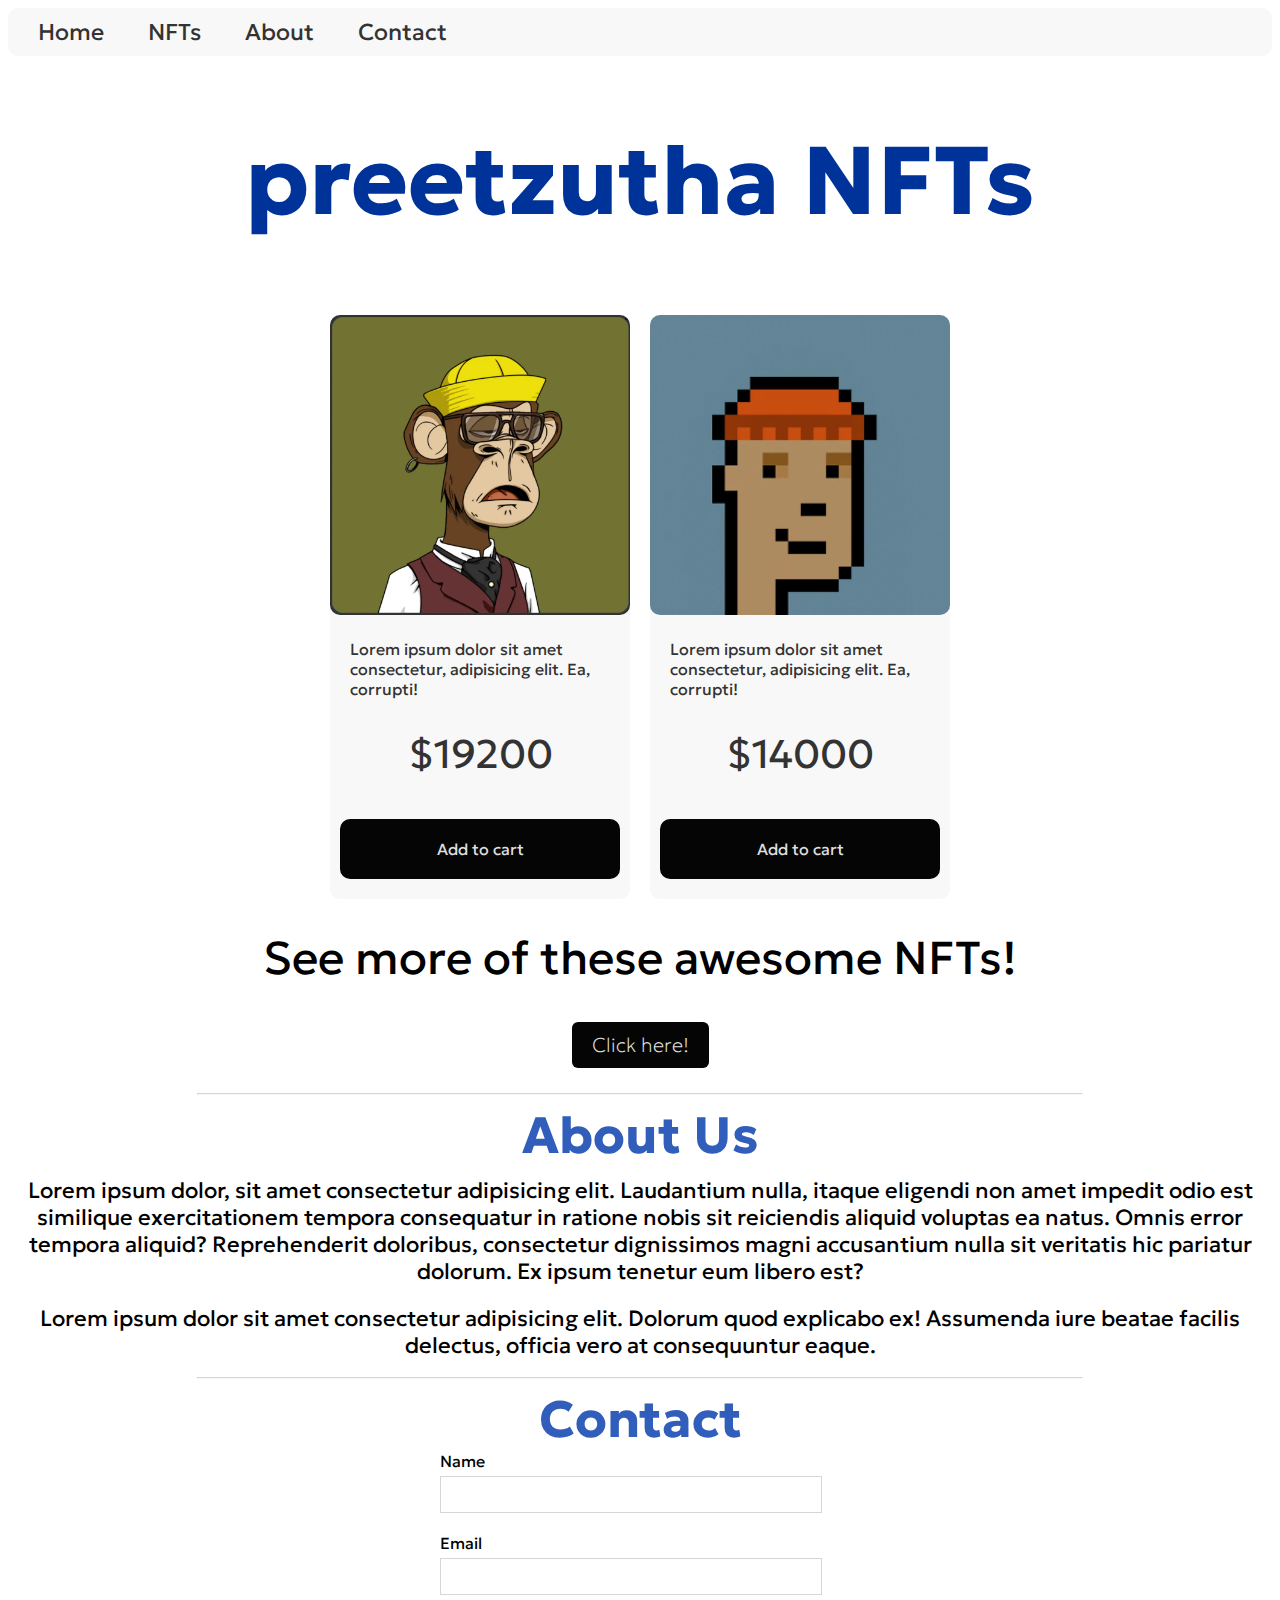
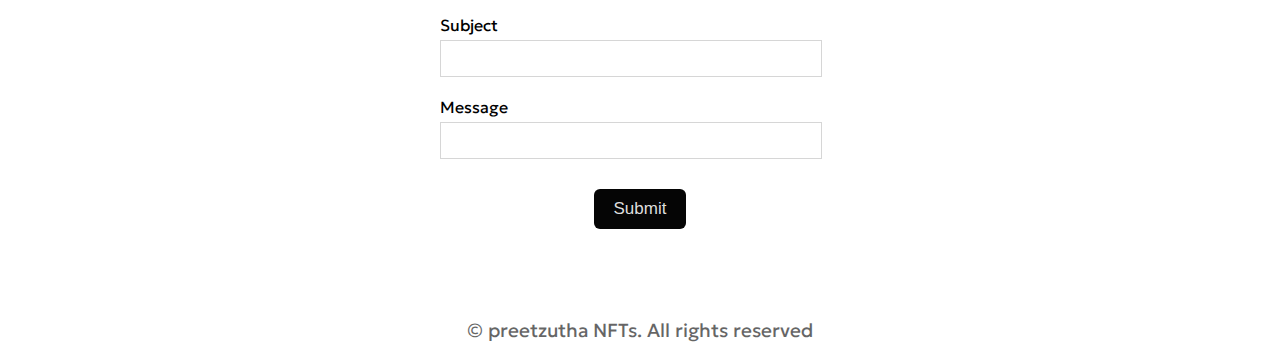
==== index.html @ bccea541 "🎉 Uploaded" ====
<!DOCTYPE html>
<html lang="en">

<head>
    <meta charset="UTF-8">
    <meta http-equiv="X-UA-Compatible" content="IE=edge">
    <meta name="viewport" content="width=device-width, initial-scale=1.0">
    <link rel="stylesheet" href="../style.css" />
    <title>preezutha NFTs</title>
</head>

<body>

    <nav>
        <ul class="navbar-list">
            <li> <a href="index.html">Home</a></li>
            <li> <a href="pages/nfts.html">NFTs</a></li>
            <li> <a href="#about">About</a></li>
            <li> <a href="#contact">Contact</a></li>
        </ul>
    </nav>

    <div class="main-title">
        <h1>preetzutha NFTs</h1>
    </div>

    <div class="products">


        <div class="product-card">
            <img height="300" width="300" src="../images/nft-2.png" />
            <p class="product-info">Lorem ipsum dolor sit amet consectetur, adipisicing elit. Ea, corrupti!</p>
            <p class="product-price">$19200</p>
            <a href="pages/thank-you.html" class="buy-button">
                <div class="at-cart">
                    Add to cart
                </div>
            </a>
        </div>
        <div class="product-card">
            <img height="300" width="300" src="../images/nft-3.png" />
            <p class="product-info">Lorem ipsum dolor sit amet consectetur, adipisicing elit. Ea, corrupti!</p>
            <p class="product-price">$14000</p>
            <a href="pages/thank-you.html" class="buy-button">
                <div class="at-cart">
                    Add to cart
                </div>
            </a>
        </div>


    </div>
    <div class="sm-page">
        <div>See more of these awesome NFTs!</div>
        <a href="./pages/nfts.html">Click here!</a>
    </div>
    <br />
    <hr />

    <div id="about">
        <h2 class="h2-title">About Us</h2>
        <p class="about-information">
            Lorem ipsum dolor, sit amet consectetur adipisicing elit. Laudantium nulla, itaque eligendi non amet impedit
            odio est similique exercitationem tempora consequatur in ratione nobis sit reiciendis aliquid voluptas ea
            natus. Omnis error tempora aliquid? Reprehenderit doloribus, consectetur dignissimos magni accusantium nulla
            sit veritatis hic pariatur dolorum. Ex ipsum tenetur eum libero est?
        </p>

        <p class="about-information">
            Lorem ipsum dolor sit amet consectetur adipisicing elit. Dolorum quod explicabo ex! Assumenda iure beatae
            facilis delectus, officia vero at consequuntur eaque.
        </p>
    </div>
    <hr />

    <div id="contact">
        <h2 class="h2-title">Contact</h2>

        <form class="contact-form">


            <div class="form-group">
                <label for="name">Name</label>
                <input type="text" name="name" id="name" autocomplete="off" required>
            </div>
            <div class="form-group">
                <label for="email">Email</label>
                <input type="email" name="email" id="email" autocomplete="off" required>
            </div>
            <div class="form-group">
                <label for="subject">Subject</label>
                <input type="text" name="subject" id="subject" autocomplete="off" required>
            </div>
            <div class="form-group">
                <label for="message">Message</label>
                <input type="text" name="message" id="message" autocomplete="off" required>
            </div>
            <a class="submit">

                <button type="submit">Submit</button>
            </a>

        </form>
    </div>


    <footer class="footer">
        <p>© preetzutha NFTs. All rights reserved</p>
    </footer>

    <script src="../main.js"></script>
</body>

</html>
---- style.css ----
@import url('https://fonts.googleapis.com/css2?family=Poppins&display=swap');
@import url('https://fonts.googleapis.com/css2?family=Geologica&display=swap');

html {
    scroll-behavior: smooth;
}

body {
    background-color: #FFFFFF;
    font-family: 'Geologica', sans-serif;
}

ul {
    list-style-type: none;
    margin: 0;
    padding: 10px;
    background-color: #F8F8F8;
    border-radius: 10px;
}

li {
    display: inline;
    padding: 10px;
    font-size: 23px;
    padding-top: 10px;
}

@media screen and (max-width: 768px) {
    .navbar-list {
        flex-direction: column;
        align-items: center;
    }

    .navbar-list li {
        font-size: 25px;
        margin-right: 0;
        margin-bottom: 10px;
    }
}

a {
    padding: 10px;
    color: #333333;
    text-decoration: none;
}

img {
    border-radius: 10px;
}

.products {
    display: flex;
    justify-content: center;
    /* Align cards horizontally in the center */
    flex-wrap: wrap;
    /* Wrap cards onto a new line when there's not enough space */
}

@media screen and (max-width: 768px) {
    .product-card {
        width: 100%;
        /* Set cards to take full width on smaller screens */
    }
}

.product-card {
    background-color: #F8F8F8;
    margin: auto;
    max-width: 300px;
    margin-top: 10px;
    float: left;
    margin: 10px;
    text-align: center;
    border-radius: 10px;
    transition: 1s;
}

.product-card:hover {
    box-shadow: 0 8px 20px rgba(0, 0, 0, 0.2);
    transition: 1s;

}

.product-info {
    padding: 10px;
    margin: 10px;
    color: #333333;
    text-align: left;
}

.product-price {
    color: #333333;
    font-size: 40px;
    padding: 10px;
    margin: 10px;
    padding-bottom: -10px;
}

.buy-button {
    text-align: center;
    padding: 10px;
    margin: 10px;
}

.at-cart {
    text-align: center;
    background-color: #050505;
    margin-left: 10px;
    margin-right: 10px;
    border-radius: 10px;
    padding: 20px;
    color: #DDDDDD;
    transition: 1s;
}

.at-cart:hover {
    border-radius: 100px;
}

.main-title {
    color: #003399;
    text-align: center;
    font-size: clamp(24px, 6vw, 48px);
}


.h2-title {
    color: #315eba;
    text-align: center;
    margin: auto;
    padding: 0;
    font-size: clamp(27px, 9vw, 51px);
}


.footer {
    text-align: center;
    font-size: clamp(19px, 1vw, 43px);
    padding-top: 60px;
    opacity: 60%;
}

.sm-page {
    text-align: center;
    font-size: clamp(22px, 4vw, 46px);
}

.sm-page div {
    margin: 10px;
    padding: 10px;
}

.sm-page a {
    background-color: #050505;
    color: #DDDDDD;
    font-size: 20px;
    padding-right: 20px;
    margin: auto;
    padding-left: 20px;
    border-radius: 6px;
    font-weight: 100;
    transition: 1s;
}

.sm-page a:hover {
    border-radius: 100px;
}

.submit a {
    background-color: #050505;
    color: white;
    font-size: 30px;
    font-weight: 100;
}

.about-information {
    font-size: calc(17px + 0.390625vw);
    padding: 10px;
    margin: auto;
    text-align: center;

}


hr {
    width: 70%;
    margin-left: auto;
    margin-right: auto;
    opacity: 40%;
}



.contact-form {
    max-width: 400px;
    margin: 0 auto;
}

.form-group {
    margin-bottom: 20px;
}

label {
    display: block;
    margin-bottom: 5px;
}

input,
textarea {
    width: 90%;
    padding: 10px;
    border: 1px solid #ccc;
    opacity: 80%;

}


.submit {
    display: flex;
    flex-wrap: wrap;
    justify-content: center;
}

.submit button {
    padding: 10px 20px;
    margin: auto;
    border: none;
    cursor: pointer;

    border-radius: 6px;
    background-color: #050505;
    color: #DDDDDD;
    font-size: 17px;
    transition: 1s;
}

button:hover {
    border-radius: 100px;
}
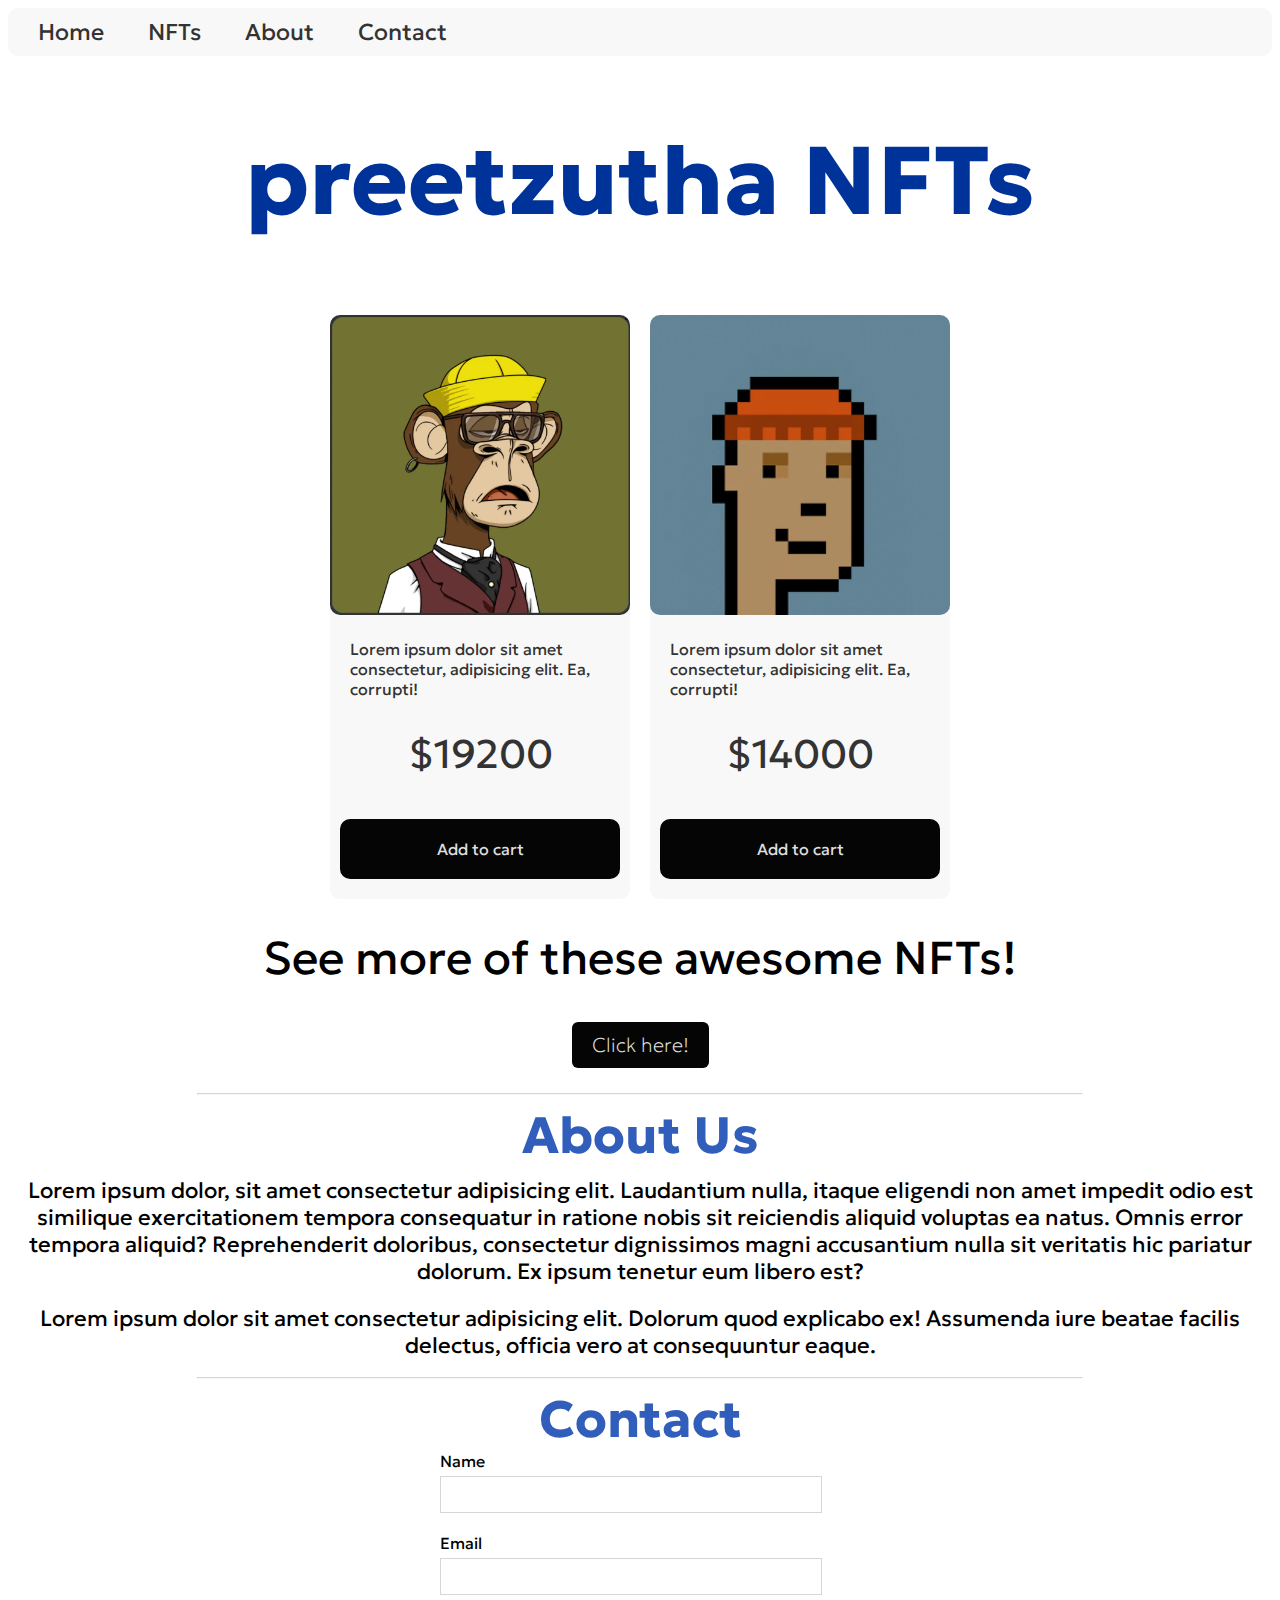
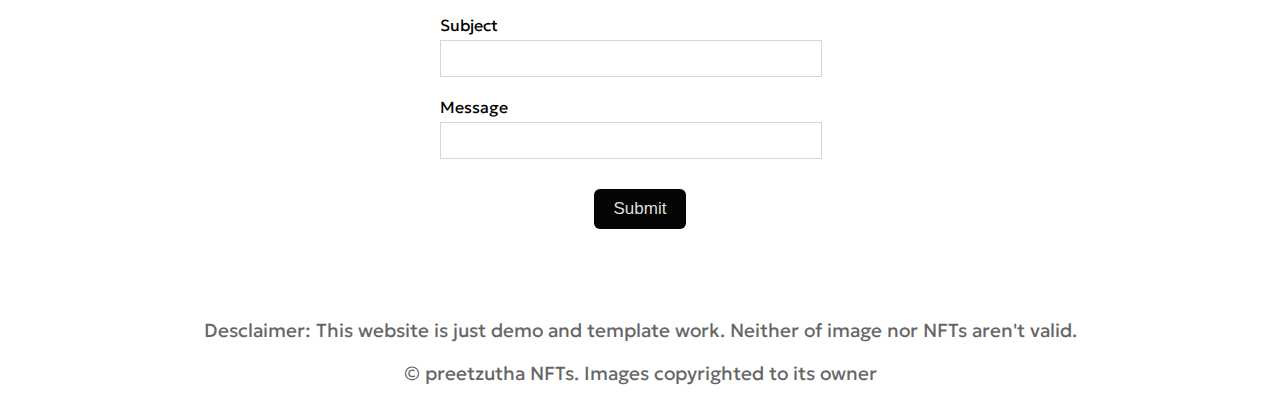
==== commit a962d2a3: "🎉 Code Update, New Demo Images" ====
--- a/index.html
+++ b/index.html
@@ -1,114 +1,135 @@
 <!DOCTYPE html>
 <html lang="en">
-
-<head>
-    <meta charset="UTF-8">
-    <meta http-equiv="X-UA-Compatible" content="IE=edge">
-    <meta name="viewport" content="width=device-width, initial-scale=1.0">
+  <head>
+    <meta charset="UTF-8" />
+    <meta http-equiv="X-UA-Compatible" content="IE=edge" />
+    <meta name="viewport" content="width=device-width, initial-scale=1.0" />
     <link rel="stylesheet" href="../style.css" />
     <title>preezutha NFTs</title>
-</head>
+  </head>
 
-<body>
-
+  <body>
     <nav>
-        <ul class="navbar-list">
-            <li> <a href="index.html">Home</a></li>
-            <li> <a href="pages/nfts.html">NFTs</a></li>
-            <li> <a href="#about">About</a></li>
-            <li> <a href="#contact">Contact</a></li>
-        </ul>
+      <ul class="navbar-list">
+        <li><a href="index.html">Home</a></li>
+        <li><a href="pages/nfts.html">NFTs</a></li>
+        <li><a href="#about">About</a></li>
+        <li><a href="#contact">Contact</a></li>
+      </ul>
     </nav>
 
     <div class="main-title">
-        <h1>preetzutha NFTs</h1>
+      <h1>preetzutha NFTs</h1>
     </div>
 
     <div class="products">
-
-
-        <div class="product-card">
-            <img height="300" width="300" src="../images/nft-2.png" />
-            <p class="product-info">Lorem ipsum dolor sit amet consectetur, adipisicing elit. Ea, corrupti!</p>
-            <p class="product-price">$19200</p>
-            <a href="pages/thank-you.html" class="buy-button">
-                <div class="at-cart">
-                    Add to cart
-                </div>
-            </a>
-        </div>
-        <div class="product-card">
-            <img height="300" width="300" src="../images/nft-3.png" />
-            <p class="product-info">Lorem ipsum dolor sit amet consectetur, adipisicing elit. Ea, corrupti!</p>
-            <p class="product-price">$14000</p>
-            <a href="pages/thank-you.html" class="buy-button">
-                <div class="at-cart">
-                    Add to cart
-                </div>
-            </a>
-        </div>
-
-
+      <div class="product-card">
+        <img height="300" width="300" src="../images/nft-2.png" />
+        <p class="product-info">
+          Lorem ipsum dolor sit amet consectetur, adipisicing elit. Ea,
+          corrupti!
+        </p>
+        <p class="product-price">$19200</p>
+        <a href="pages/thank-you.html" class="buy-button">
+          <div class="at-cart">Add to cart</div>
+        </a>
+      </div>
+      <div class="product-card">
+        <img height="300" width="300" src="../images/nft-3.png" />
+        <p class="product-info">
+          Lorem ipsum dolor sit amet consectetur, adipisicing elit. Ea,
+          corrupti!
+        </p>
+        <p class="product-price">$14000</p>
+        <a href="pages/thank-you.html" class="buy-button">
+          <div class="at-cart">Add to cart</div>
+        </a>
+      </div>
     </div>
     <div class="sm-page">
-        <div>See more of these awesome NFTs!</div>
-        <a href="./pages/nfts.html">Click here!</a>
+      <div>See more of these awesome NFTs!</div>
+      <a href="./pages/nfts.html">Click here!</a>
     </div>
     <br />
     <hr />
 
     <div id="about">
-        <h2 class="h2-title">About Us</h2>
-        <p class="about-information">
-            Lorem ipsum dolor, sit amet consectetur adipisicing elit. Laudantium nulla, itaque eligendi non amet impedit
-            odio est similique exercitationem tempora consequatur in ratione nobis sit reiciendis aliquid voluptas ea
-            natus. Omnis error tempora aliquid? Reprehenderit doloribus, consectetur dignissimos magni accusantium nulla
-            sit veritatis hic pariatur dolorum. Ex ipsum tenetur eum libero est?
-        </p>
+      <h2 class="h2-title">About Us</h2>
+      <p class="about-information">
+        Lorem ipsum dolor, sit amet consectetur adipisicing elit. Laudantium
+        nulla, itaque eligendi non amet impedit odio est similique
+        exercitationem tempora consequatur in ratione nobis sit reiciendis
+        aliquid voluptas ea natus. Omnis error tempora aliquid? Reprehenderit
+        doloribus, consectetur dignissimos magni accusantium nulla sit veritatis
+        hic pariatur dolorum. Ex ipsum tenetur eum libero est?
+      </p>
 
-        <p class="about-information">
-            Lorem ipsum dolor sit amet consectetur adipisicing elit. Dolorum quod explicabo ex! Assumenda iure beatae
-            facilis delectus, officia vero at consequuntur eaque.
-        </p>
+      <p class="about-information">
+        Lorem ipsum dolor sit amet consectetur adipisicing elit. Dolorum quod
+        explicabo ex! Assumenda iure beatae facilis delectus, officia vero at
+        consequuntur eaque.
+      </p>
     </div>
     <hr />
 
     <div id="contact">
-        <h2 class="h2-title">Contact</h2>
+      <h2 class="h2-title">Contact</h2>
 
-        <form class="contact-form">
-
-
-            <div class="form-group">
-                <label for="name">Name</label>
-                <input type="text" name="name" id="name" autocomplete="off" required>
-            </div>
-            <div class="form-group">
-                <label for="email">Email</label>
-                <input type="email" name="email" id="email" autocomplete="off" required>
-            </div>
-            <div class="form-group">
-                <label for="subject">Subject</label>
-                <input type="text" name="subject" id="subject" autocomplete="off" required>
-            </div>
-            <div class="form-group">
-                <label for="message">Message</label>
-                <input type="text" name="message" id="message" autocomplete="off" required>
-            </div>
-            <a class="submit">
-
-                <button type="submit">Submit</button>
-            </a>
-
-        </form>
+      <form class="contact-form">
+        <div class="form-group">
+          <label for="name">Name</label>
+          <input
+            type="text"
+            name="name"
+            id="name"
+            autocomplete="off"
+            required
+          />
+        </div>
+        <div class="form-group">
+          <label for="email">Email</label>
+          <input
+            type="email"
+            name="email"
+            id="email"
+            autocomplete="off"
+            required
+          />
+        </div>
+        <div class="form-group">
+          <label for="subject">Subject</label>
+          <input
+            type="text"
+            name="subject"
+            id="subject"
+            autocomplete="off"
+            required
+          />
+        </div>
+        <div class="form-group">
+          <label for="message">Message</label>
+          <input
+            type="text"
+            name="message"
+            id="message"
+            autocomplete="off"
+            required
+          />
+        </div>
+        <a class="submit">
+          <button type="submit">Submit</button>
+        </a>
+      </form>
     </div>
 
-
     <footer class="footer">
-        <p>© preetzutha NFTs. All rights reserved</p>
+      <p>
+        Desclaimer: This website is just demo and template work. Neither of
+        image nor NFTs aren't valid.
+      </p>
+      <p>© preetzutha NFTs. Images copyrighted to its owner</p>
     </footer>
 
     <script src="../main.js"></script>
-</body>
-
-</html>+  </body>
+</html>
--- a/style.css
+++ b/style.css
@@ -1,239 +1,230 @@
-@import url('https://fonts.googleapis.com/css2?family=Poppins&display=swap');
-@import url('https://fonts.googleapis.com/css2?family=Geologica&display=swap');
+@import url("https://fonts.googleapis.com/css2?family=Poppins&display=swap");
+@import url("https://fonts.googleapis.com/css2?family=Geologica&display=swap");
 
 html {
-    scroll-behavior: smooth;
+  scroll-behavior: smooth;
 }
 
 body {
-    background-color: #FFFFFF;
-    font-family: 'Geologica', sans-serif;
+  background-color: #ffffff;
+  font-family: "Geologica", sans-serif;
 }
 
 ul {
-    list-style-type: none;
-    margin: 0;
-    padding: 10px;
-    background-color: #F8F8F8;
-    border-radius: 10px;
+  list-style-type: none;
+  margin: 0;
+  padding: 10px;
+  background-color: #f8f8f8;
+  border-radius: 10px;
 }
 
 li {
-    display: inline;
-    padding: 10px;
-    font-size: 23px;
-    padding-top: 10px;
+  display: inline;
+  padding: 10px;
+  font-size: 23px;
+  padding-top: 10px;
 }
 
 @media screen and (max-width: 768px) {
-    .navbar-list {
-        flex-direction: column;
-        align-items: center;
-    }
-
-    .navbar-list li {
-        font-size: 25px;
-        margin-right: 0;
-        margin-bottom: 10px;
-    }
+  .navbar-list {
+    flex-direction: column;
+    align-items: center;
+  }
+
+  .navbar-list li {
+    font-size: 25px;
+    margin-right: 0;
+    margin-bottom: 10px;
+  }
 }
 
 a {
-    padding: 10px;
-    color: #333333;
-    text-decoration: none;
+  padding: 10px;
+  color: #333333;
+  text-decoration: none;
 }
 
 img {
-    border-radius: 10px;
+  border-radius: 10px;
 }
 
 .products {
-    display: flex;
-    justify-content: center;
-    /* Align cards horizontally in the center */
-    flex-wrap: wrap;
-    /* Wrap cards onto a new line when there's not enough space */
+  display: flex;
+  justify-content: center;
+  /* Align cards horizontally in the center */
+  flex-wrap: wrap;
+  /* Wrap cards onto a new line when there's not enough space */
 }
 
 @media screen and (max-width: 768px) {
-    .product-card {
-        width: 100%;
-        /* Set cards to take full width on smaller screens */
-    }
+  .product-card {
+    width: 100%;
+    /* Set cards to take full width on smaller screens */
+  }
 }
 
 .product-card {
-    background-color: #F8F8F8;
-    margin: auto;
-    max-width: 300px;
-    margin-top: 10px;
-    float: left;
-    margin: 10px;
-    text-align: center;
-    border-radius: 10px;
-    transition: 1s;
+  background-color: #f8f8f8;
+  margin: auto;
+  max-width: 300px;
+  margin-top: 10px;
+  float: left;
+  margin: 10px;
+  text-align: center;
+  border-radius: 10px;
+  transition: 1s;
 }
 
 .product-card:hover {
-    box-shadow: 0 8px 20px rgba(0, 0, 0, 0.2);
-    transition: 1s;
-
+  box-shadow: 0 8px 20px rgba(0, 0, 0, 0.2);
+  transition: 1s;
 }
 
 .product-info {
-    padding: 10px;
-    margin: 10px;
-    color: #333333;
-    text-align: left;
+  padding: 10px;
+  margin: 10px;
+  color: #333333;
+  text-align: left;
 }
 
 .product-price {
-    color: #333333;
-    font-size: 40px;
-    padding: 10px;
-    margin: 10px;
-    padding-bottom: -10px;
+  color: #333333;
+  font-size: 40px;
+  padding: 10px;
+  margin: 10px;
+  padding-bottom: -10px;
 }
 
 .buy-button {
-    text-align: center;
-    padding: 10px;
-    margin: 10px;
+  text-align: center;
+  padding: 10px;
+  margin: 10px;
 }
 
 .at-cart {
-    text-align: center;
-    background-color: #050505;
-    margin-left: 10px;
-    margin-right: 10px;
-    border-radius: 10px;
-    padding: 20px;
-    color: #DDDDDD;
-    transition: 1s;
+  text-align: center;
+  background-color: #050505;
+  margin-left: 10px;
+  margin-right: 10px;
+  border-radius: 10px;
+  padding: 20px;
+  color: #dddddd;
+  transition: 1s;
 }
 
 .at-cart:hover {
-    border-radius: 100px;
+  border-radius: 100px;
 }
 
 .main-title {
-    color: #003399;
-    text-align: center;
-    font-size: clamp(24px, 6vw, 48px);
-}
-
+  color: #003399;
+  text-align: center;
+  font-size: clamp(24px, 6vw, 48px);
+}
 
 .h2-title {
-    color: #315eba;
-    text-align: center;
-    margin: auto;
-    padding: 0;
-    font-size: clamp(27px, 9vw, 51px);
-}
-
+  color: #315eba;
+  text-align: center;
+  margin: auto;
+  padding: 0;
+  font-size: clamp(27px, 9vw, 51px);
+}
 
 .footer {
-    text-align: center;
-    font-size: clamp(19px, 1vw, 43px);
-    padding-top: 60px;
-    opacity: 60%;
+  text-align: center;
+  font-size: clamp(19px, 1vw, 43px);
+  padding-top: 60px;
+  opacity: 60%;
 }
 
 .sm-page {
-    text-align: center;
-    font-size: clamp(22px, 4vw, 46px);
+  text-align: center;
+  font-size: clamp(22px, 4vw, 46px);
 }
 
 .sm-page div {
-    margin: 10px;
-    padding: 10px;
+  margin: 10px;
+  padding: 10px;
 }
 
 .sm-page a {
-    background-color: #050505;
-    color: #DDDDDD;
-    font-size: 20px;
-    padding-right: 20px;
-    margin: auto;
-    padding-left: 20px;
-    border-radius: 6px;
-    font-weight: 100;
-    transition: 1s;
+  background-color: #050505;
+  color: #dddddd;
+  font-size: 20px;
+  padding-right: 20px;
+  margin: auto;
+  padding-left: 20px;
+  border-radius: 6px;
+  font-weight: 100;
+  transition: 1s;
 }
 
 .sm-page a:hover {
-    border-radius: 100px;
+  border-radius: 100px;
 }
 
 .submit a {
-    background-color: #050505;
-    color: white;
-    font-size: 30px;
-    font-weight: 100;
+  background-color: #050505;
+  color: white;
+  font-size: 30px;
+  font-weight: 100;
 }
 
 .about-information {
-    font-size: calc(17px + 0.390625vw);
-    padding: 10px;
-    margin: auto;
-    text-align: center;
-
-}
-
+  font-size: calc(17px + 0.390625vw);
+  padding: 10px;
+  margin: auto;
+  text-align: center;
+}
 
 hr {
-    width: 70%;
-    margin-left: auto;
-    margin-right: auto;
-    opacity: 40%;
-}
-
-
+  width: 70%;
+  margin-left: auto;
+  margin-right: auto;
+  opacity: 40%;
+}
 
 .contact-form {
-    max-width: 400px;
-    margin: 0 auto;
+  max-width: 400px;
+  margin: 0 auto;
 }
 
 .form-group {
-    margin-bottom: 20px;
+  margin-bottom: 20px;
 }
 
 label {
-    display: block;
-    margin-bottom: 5px;
+  display: block;
+  margin-bottom: 5px;
 }
 
 input,
 textarea {
-    width: 90%;
-    padding: 10px;
-    border: 1px solid #ccc;
-    opacity: 80%;
-
-}
-
+  width: 90%;
+  padding: 10px;
+  border: 1px solid #ccc;
+  opacity: 80%;
+}
 
 .submit {
-    display: flex;
-    flex-wrap: wrap;
-    justify-content: center;
+  display: flex;
+  flex-wrap: wrap;
+  justify-content: center;
 }
 
 .submit button {
-    padding: 10px 20px;
-    margin: auto;
-    border: none;
-    cursor: pointer;
-
-    border-radius: 6px;
-    background-color: #050505;
-    color: #DDDDDD;
-    font-size: 17px;
-    transition: 1s;
+  padding: 10px 20px;
+  margin: auto;
+  border: none;
+  cursor: pointer;
+
+  border-radius: 6px;
+  background-color: #050505;
+  color: #dddddd;
+  font-size: 17px;
+  transition: 1s;
 }
 
 button:hover {
-    border-radius: 100px;
-}+  border-radius: 100px;
+}
